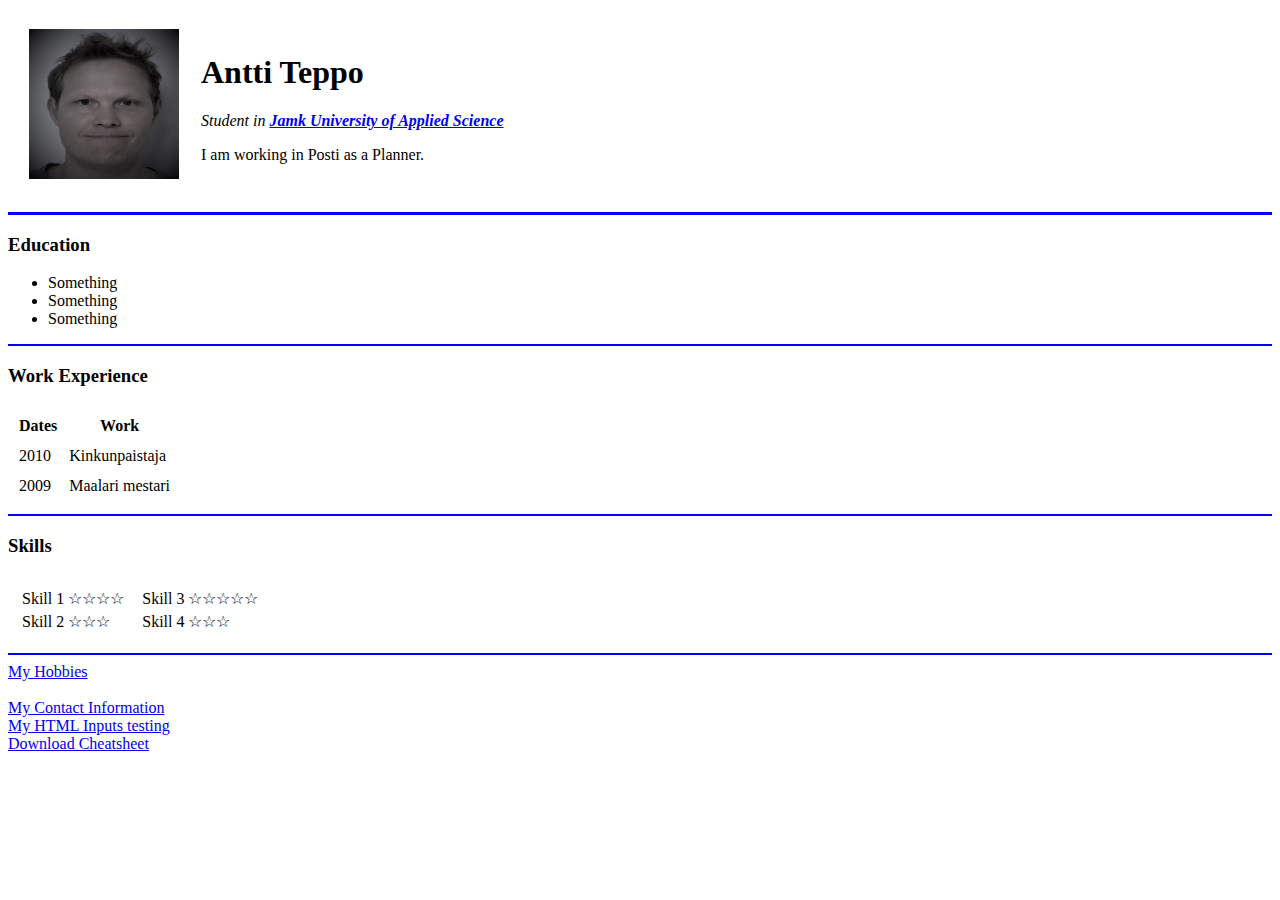
==== index.html @ 1c041bb3 "Add initial cv website files" ====
<!DOCTYPE html>
<html lang="en" dir="ltr">

<head>
  <meta charset="utf-8">
  <title>Antti´s Personal Site</title>
</head>

<body>
  <table cellspacing="20">
    <tr>
      <td>
        <img src="Pictures/Antti_Teppo5.jpg" alt="Antti Teppo profile" Height=150 width=150>
      </td>
      <td>
        <h1>Antti Teppo</h1>
        <p><em>Student in <Strong><a href="https://www.jamk.fi/fi/Etusivu/">Jamk University of Applied Science</a></Strong></em></p>
        <p>I am working in Posti as a Planner.</p>
      </td>
    </tr>
  </table>
  <hr size="3" color=blue>
  <h3>Education</h3>
  <ul>
    <li>Something</li>
    <li>Something</li>
    <li>Something</li>
  </ul>
  <hr size="2" color=blue>
  <h3>Work Experience</h3>
  <table cellspacing="10">
    <thead>
      <tr>
        <th>Dates</th>
        <th>Work</th>
      </tr>
    </thead>
    <tbody>
      <tr>
        <td>2010</td>
        <td>Kinkunpaistaja</td>
      </tr>
      <tr>
        <td>2009</td>
        <td>Maalari mestari</td>
      </tr>
    </tbody>
  </table>
  <hr size="2" color=blue>
  <h3>Skills</h3>
  <table cellspacing="10">
    <tr>
      <td>
        <table>
          <tr>
            <td>Skill 1</td>
            <td>☆☆☆☆</td>
          </tr>
          <tr>
            <td>Skill 2</td>
            <td>☆☆☆</td>
          </tr>
        </table>
      </td>
      <td>
        <table>
          <tr>
            <td>Skill 3</td>
            <td>☆☆☆☆☆</td>
          </tr>
          <tr>
            <td>Skill 4</td>
            <td>☆☆☆</td>
          </tr>
        </table>
      </td>
  </table>
  <hr size="2" color=blue>
  <a href="hobbies.html">My Hobbies</a>
  <br>
  <br>
  <a href="my_contacts.html">My Contact Information</a>
  <br>
  <a href="inputs.html">My HTML Inputs testing</a>
  <br>
  <a download href="https://web.stanford.edu/group/csp/cs21/htmlcheatsheet.pdf">Download Cheatsheet</a>
</body>

</html>
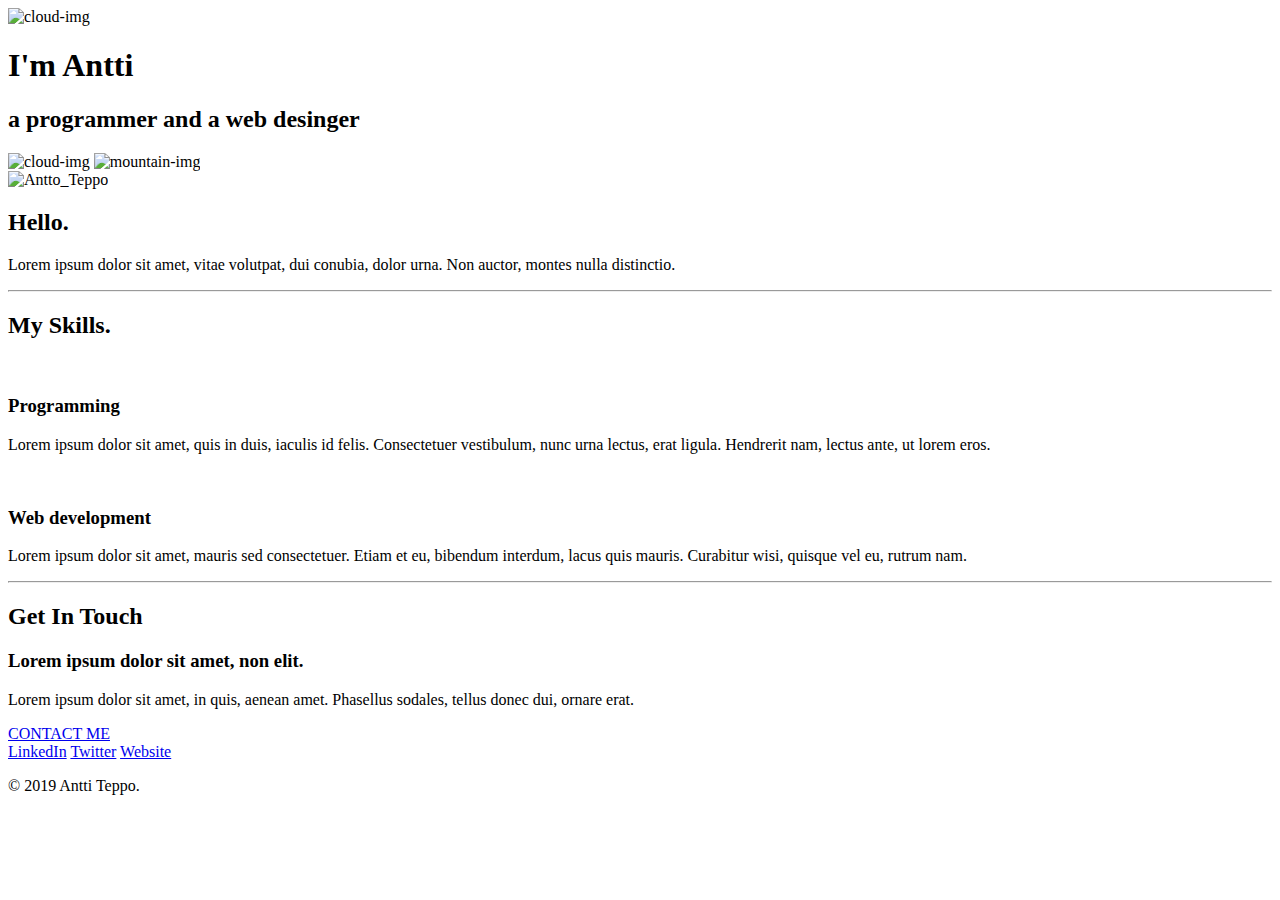
==== commit 157f73c7: "New Website structure" ====
--- a/index.html
+++ b/index.html
@@ -3,87 +3,57 @@
 
 <head>
   <meta charset="utf-8">
-  <title>Antti´s Personal Site</title>
+  <title>Antti Teppo</title>
+  <link rel="stylesheet" href="css/styles.css">
+  <link rel="icon" href="favicon.ico">
+  <link href="https://fonts.googleapis.com/css?family=Indie+Flower|Merriweather|Sacramento&display=swap" rel="stylesheet">
 </head>
 
 <body>
-  <table cellspacing="20">
-    <tr>
-      <td>
-        <img src="Pictures/Antti_Teppo5.jpg" alt="Antti Teppo profile" Height=150 width=150>
-      </td>
-      <td>
-        <h1>Antti Teppo</h1>
-        <p><em>Student in <Strong><a href="https://www.jamk.fi/fi/Etusivu/">Jamk University of Applied Science</a></Strong></em></p>
-        <p>I am working in Posti as a Planner.</p>
-      </td>
-    </tr>
-  </table>
-  <hr size="3" color=blue>
-  <h3>Education</h3>
-  <ul>
-    <li>Something</li>
-    <li>Something</li>
-    <li>Something</li>
-  </ul>
-  <hr size="2" color=blue>
-  <h3>Work Experience</h3>
-  <table cellspacing="10">
-    <thead>
-      <tr>
-        <th>Dates</th>
-        <th>Work</th>
-      </tr>
-    </thead>
-    <tbody>
-      <tr>
-        <td>2010</td>
-        <td>Kinkunpaistaja</td>
-      </tr>
-      <tr>
-        <td>2009</td>
-        <td>Maalari mestari</td>
-      </tr>
-    </tbody>
-  </table>
-  <hr size="2" color=blue>
-  <h3>Skills</h3>
-  <table cellspacing="10">
-    <tr>
-      <td>
-        <table>
-          <tr>
-            <td>Skill 1</td>
-            <td>☆☆☆☆</td>
-          </tr>
-          <tr>
-            <td>Skill 2</td>
-            <td>☆☆☆</td>
-          </tr>
-        </table>
-      </td>
-      <td>
-        <table>
-          <tr>
-            <td>Skill 3</td>
-            <td>☆☆☆☆☆</td>
-          </tr>
-          <tr>
-            <td>Skill 4</td>
-            <td>☆☆☆</td>
-          </tr>
-        </table>
-      </td>
-  </table>
-  <hr size="2" color=blue>
-  <a href="hobbies.html">My Hobbies</a>
-  <br>
-  <br>
-  <a href="my_contacts.html">My Contact Information</a>
-  <br>
-  <a href="inputs.html">My HTML Inputs testing</a>
-  <br>
-  <a download href="https://web.stanford.edu/group/csp/cs21/htmlcheatsheet.pdf">Download Cheatsheet</a>
+  <div class="top-container">
+    <img class="top-cloud" src="images/cloud.png" alt="cloud-img">
+    <h1>I'm Antti</h1>
+    <h2> a programmer and a web desinger </h2>
+    <img class="bottom-cloud" src="images/cloud.png" alt="cloud-img">
+    <img src="images/mountain.png" alt="mountain-img">
+  </div>
+  <div class="middle-container">
+    <div class="profile">
+      <img class="Antti_Teppo" src="images/Antti_Teppo5.jpg" alt="Antto_Teppo">
+      <h2>Hello.</h2>
+      <p>Lorem ipsum dolor sit amet, vitae volutpat, dui conubia, dolor urna. Non auctor, montes nulla distinctio.</p>
+    </div>
+    <hr>
+    <div class="skills">
+      <h2>My Skills.</h2>
+      <div class="skill-row1">
+        <img class="programming" src="images/computer.png" alt="">
+        <h3>Programming</h3>
+        <p>Lorem ipsum dolor sit amet, quis in duis, iaculis id felis. Consectetuer vestibulum, nunc urna lectus, erat ligula. Hendrerit nam, lectus ante, ut lorem eros.</p>
+      </div>
+      <div class="skill-row2">
+        <img class="web_development" src="images/chillies.png" alt="">
+        <h3>Web development</h3>
+        <p>Lorem ipsum dolor sit amet, mauris sed consectetuer. Etiam et eu, bibendum interdum, lacus quis mauris. Curabitur wisi, quisque vel eu, rutrum nam.</p>
+      </div>
+    </div>
+    <hr>
+    <div class="contact-me">
+      <h2>Get In Touch</h2>
+      <h3>Lorem ipsum dolor sit amet, non elit.</h3>
+      <p class="contact-message">Lorem ipsum dolor sit amet, in quis, aenean amet. Phasellus sodales, tellus donec dui, ornare erat.</p>
+      <a class="btn" href="mailto:teppo.antti@email.com">CONTACT ME</a>
+    </div>
+  </div>
+
+
+  <div class="bottom-container">
+    <a class="footer-link" href="https://www.linkedin.com/">LinkedIn</a>
+    <a class="footer-link" href="https://twitter.com/">Twitter</a>
+    <a class="footer-link" href="https://www.appbrewery.co/">Website</a>
+    <p>© 2019 Antti Teppo.</p>
+  </div>
+</div>
 </body>
 
 </html>
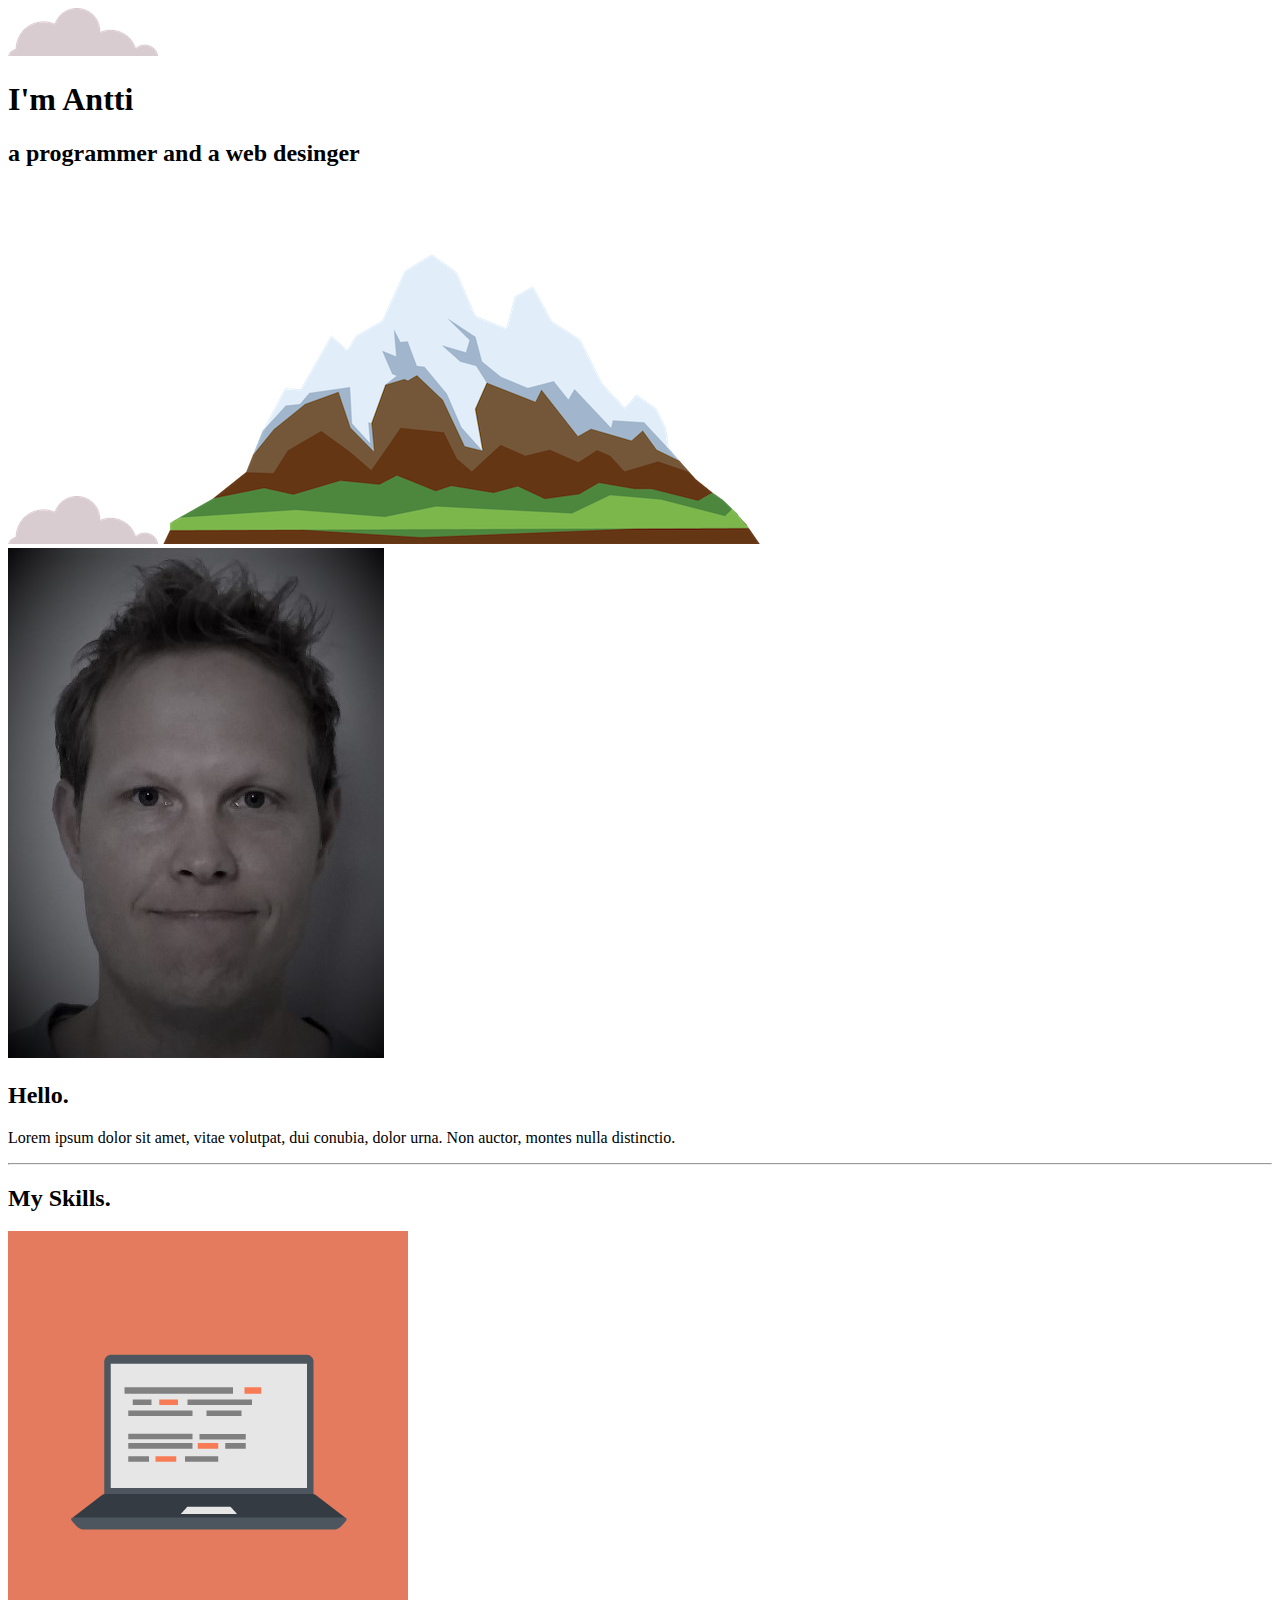
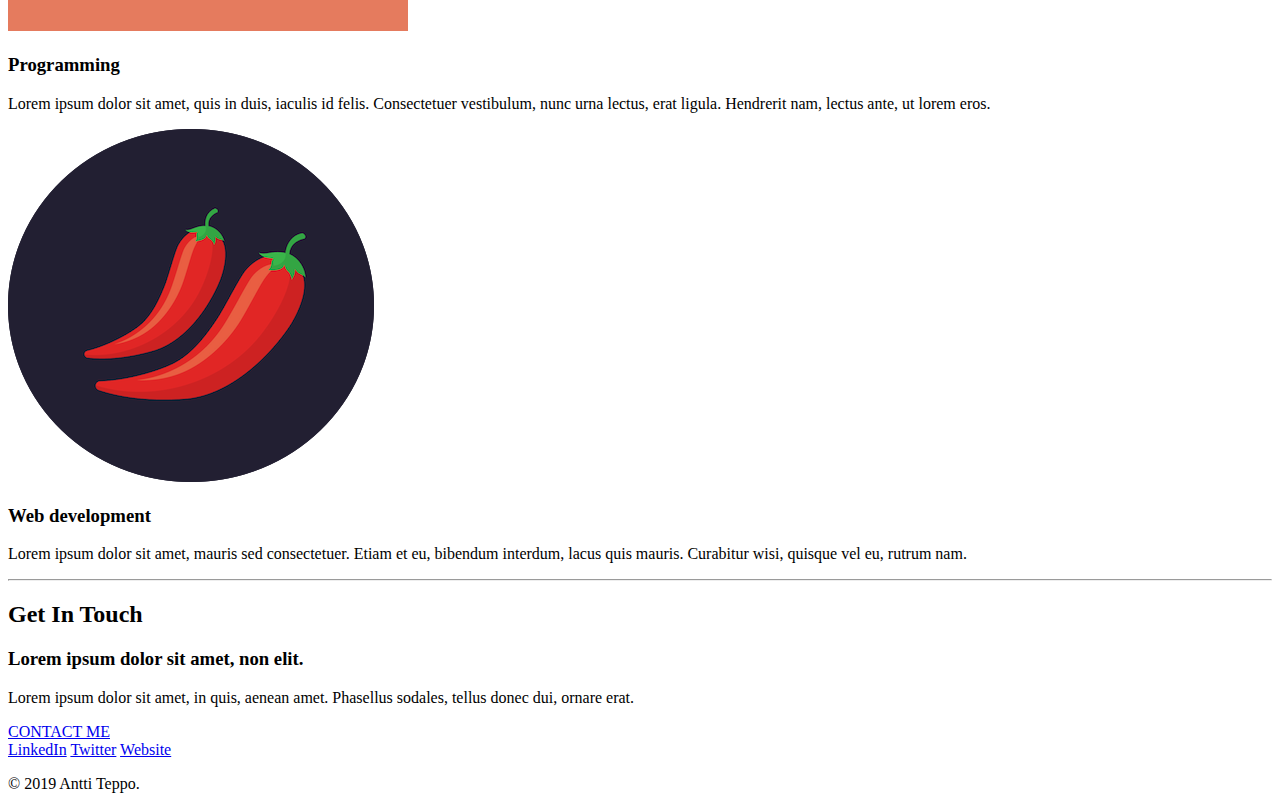
==== commit 6542346b: "Update index.html" ====
--- a/index.html
+++ b/index.html
@@ -4,7 +4,7 @@
 <head>
   <meta charset="utf-8">
   <title>Antti Teppo</title>
-  <link rel="stylesheet" href="css/styles.css">
+  <link rel="stylesheet" href="/css/styles.css">
   <link rel="icon" href="favicon.ico">
   <link href="https://fonts.googleapis.com/css?family=Indie+Flower|Merriweather|Sacramento&display=swap" rel="stylesheet">
 </head>
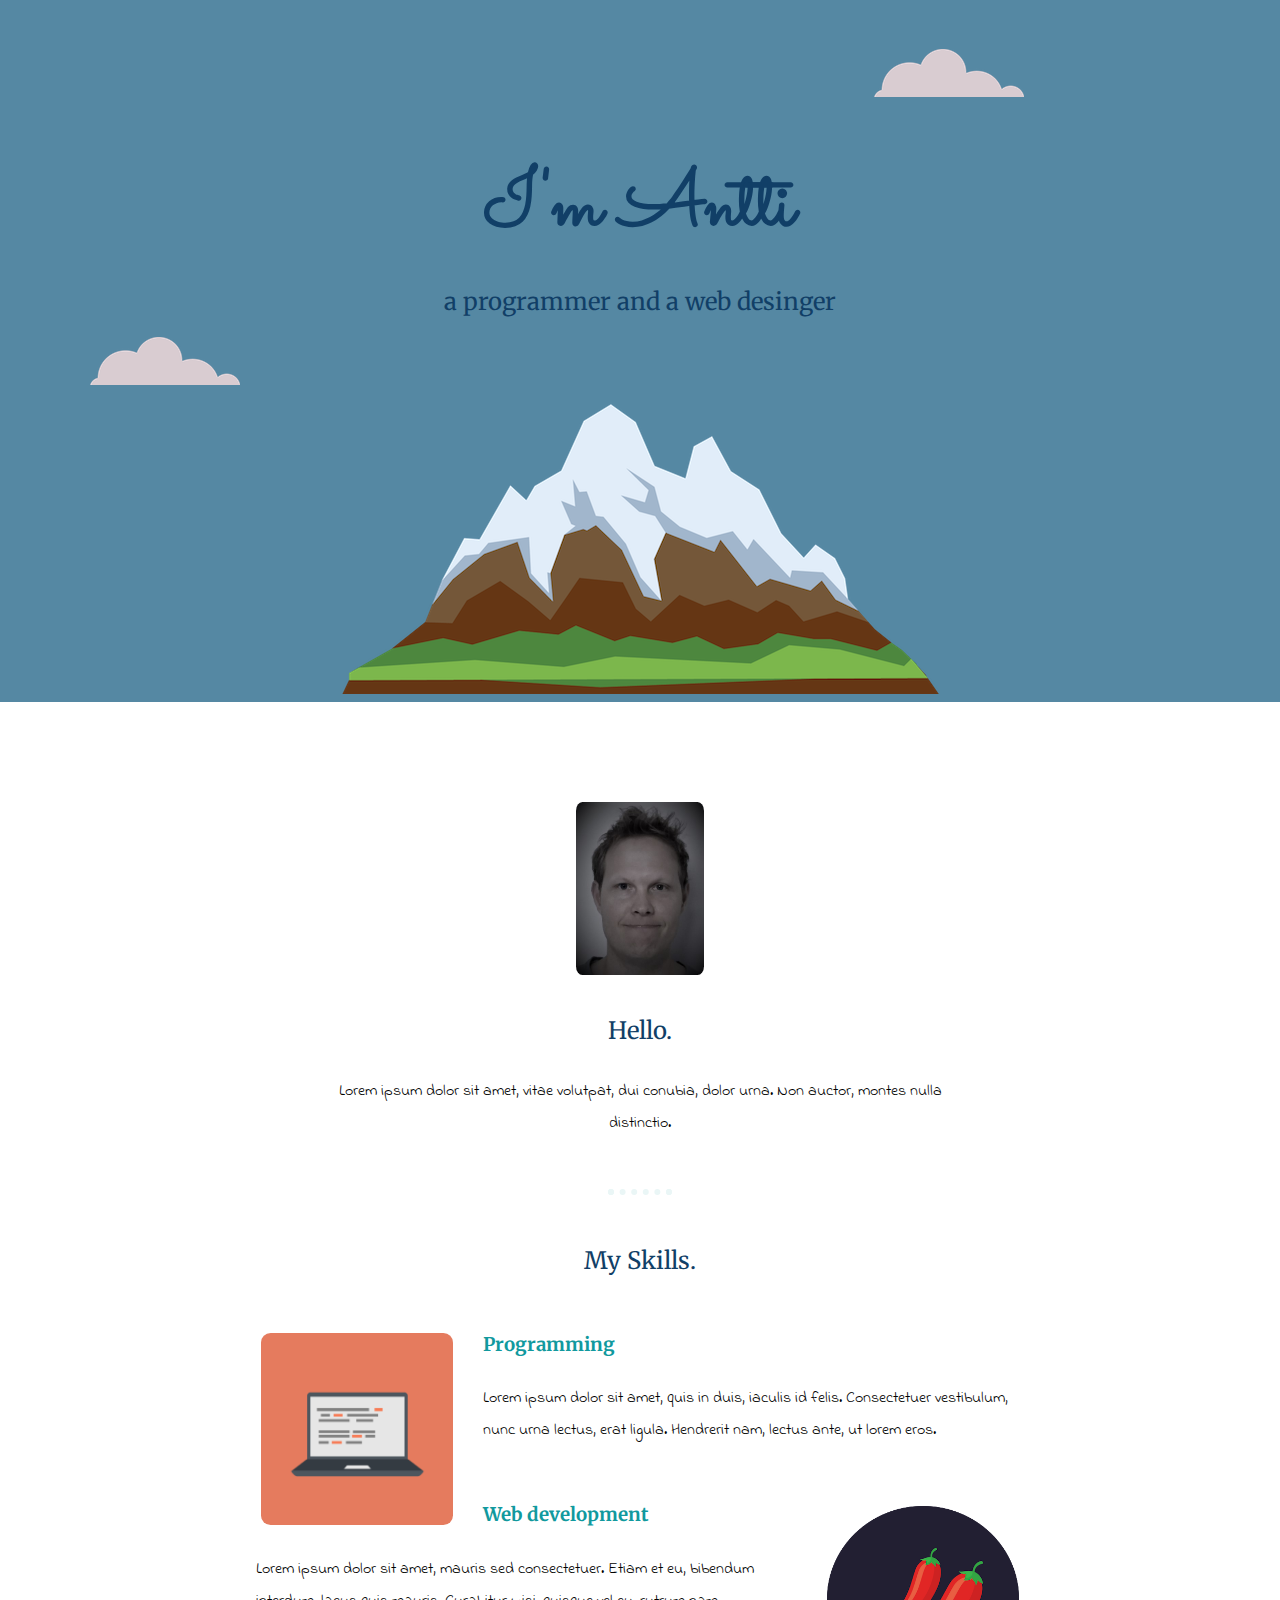
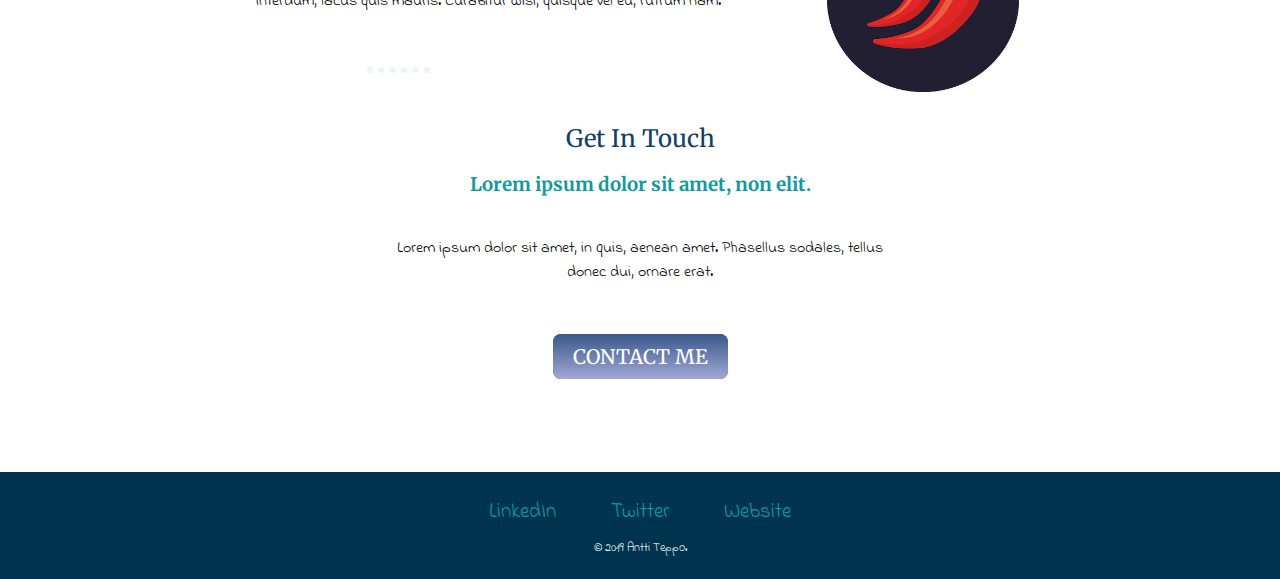
==== commit 3430af52: "Update index.html" ====
--- a/index.html
+++ b/index.html
@@ -4,7 +4,7 @@
 <head>
   <meta charset="utf-8">
   <title>Antti Teppo</title>
-  <link rel="stylesheet" href="/css/styles.css">
+  <link rel="stylesheet" href="./CSS/styles.css">
   <link rel="icon" href="favicon.ico">
   <link href="https://fonts.googleapis.com/css?family=Indie+Flower|Merriweather|Sacramento&display=swap" rel="stylesheet">
 </head>
--- a/CSS/styles.css
+++ b/CSS/styles.css
@@ -0,0 +1,149 @@
+body {
+  margin: 0;
+  text-align: center;
+  font-family: 'Indie Flower', cursive;
+  /* font-family: 'Merriweather', serif; */
+}
+
+h1 {
+  color: #113f67;
+  font-size: 5rem;
+  margin:50px auto 0 auto;
+  font-family: 'Sacramento', cursive;
+  /* font-family: 'Indie Flower', cursive; */
+}
+
+h2 {
+  color: #113f67;
+  font-size: 1.5rem;
+  font-family: 'Merriweather', serif;
+  font-weight: normal;
+}
+
+h3 {
+  color: #11999E;
+  font-family: 'Merriweather', serif;
+}
+
+hr {
+  border:dotted #EAF6F6 6px;
+  border-bottom: none;
+  width: 4%;
+  margin: 50px auto;
+}
+
+.top-cloud {
+  position: absolute;
+  right: 20%;
+  top: 7%;
+}
+
+.bottom-cloud {
+  position: absolute;
+  left: 7%;
+}
+
+.profile {
+  width: 50%;
+  height: 20%;
+  margin: 50px auto;
+  line-height: 2;
+}
+
+.Antti_Teppo {
+  /* float:left; */
+  width: 20%;
+  height: 25%;
+  border-radius: 5%;
+}
+
+.skill-row1{
+  width: 60%;
+  margin: 50px auto;
+  text-align: left;
+  line-height: 2;
+}
+
+.skill-row2{
+  width: 60%;
+  margin:50px auto;
+  text-align: left;
+  line-height: 2;
+}
+
+.programming {
+  margin: 7px 30px 5px 5px;
+  float: left;
+  width: 25%;
+  height: 25%;
+  border-radius: 5%;
+}
+
+.web_development {
+  margin: 10px 5px 5px 30px;
+  float: right;
+  width: 25%;
+  height: 25%;
+}
+
+.top-container {
+  background-color: #5588a3;
+  /* color: #113f67; */
+  position: relative;
+  padding-top: 100px;
+  margin-bottom: 15px;
+}
+
+.middle-container {
+  margin: 100px 0;
+}
+
+.contact-message {
+  width: 40%;
+  margin: 40px auto 60px;
+}
+
+.btn {
+  background: #38598b;
+  background-image: -webkit-linear-gradient(top, #38598b, #a2a8d3);
+  background-image: -moz-linear-gradient(top, #38598b, #a2a8d3);
+  background-image: -ms-linear-gradient(top, #38598b, #a2a8d3);
+  background-image: -o-linear-gradient(top, #38598b, #a2a8d3);
+  background-image: linear-gradient(to bottom, #38598b, #a2a8d3);
+  -webkit-border-radius: 8;
+  -moz-border-radius: 8;
+  border-radius: 8px;
+  font-family: 'Merriweather', serif;
+  color: #ffffff;
+  font-size: 20px;
+  padding: 10px 20px 10px 20px;
+  text-decoration: none;
+}
+
+.btn:hover {
+  background: #a2a8d3;
+  background-image: -webkit-linear-gradient(top, #a2a8d3, #e7eaf6);
+  background-image: -moz-linear-gradient(top, #a2a8d3, #e7eaf6);
+  background-image: -ms-linear-gradient(top, #a2a8d3, #e7eaf6);
+  background-image: -o-linear-gradient(top, #a2a8d3, #e7eaf6);
+  background-image: linear-gradient(to bottom, #a2a8d3, #e7eaf6);
+  text-decoration: none;
+}
+
+.bottom-container {
+background-color: #00334e;
+color: #EAF6F6;
+padding: 25px 0 10px;
+font-size: 0.75em;
+}
+
+.footer-link {
+  color: #11999E;
+  margin: 0 2%;
+  text-decoration: none;
+  font-size: 1.75em;
+}
+
+.footer-link:hover{
+  color: #EAF6F6;
+}
